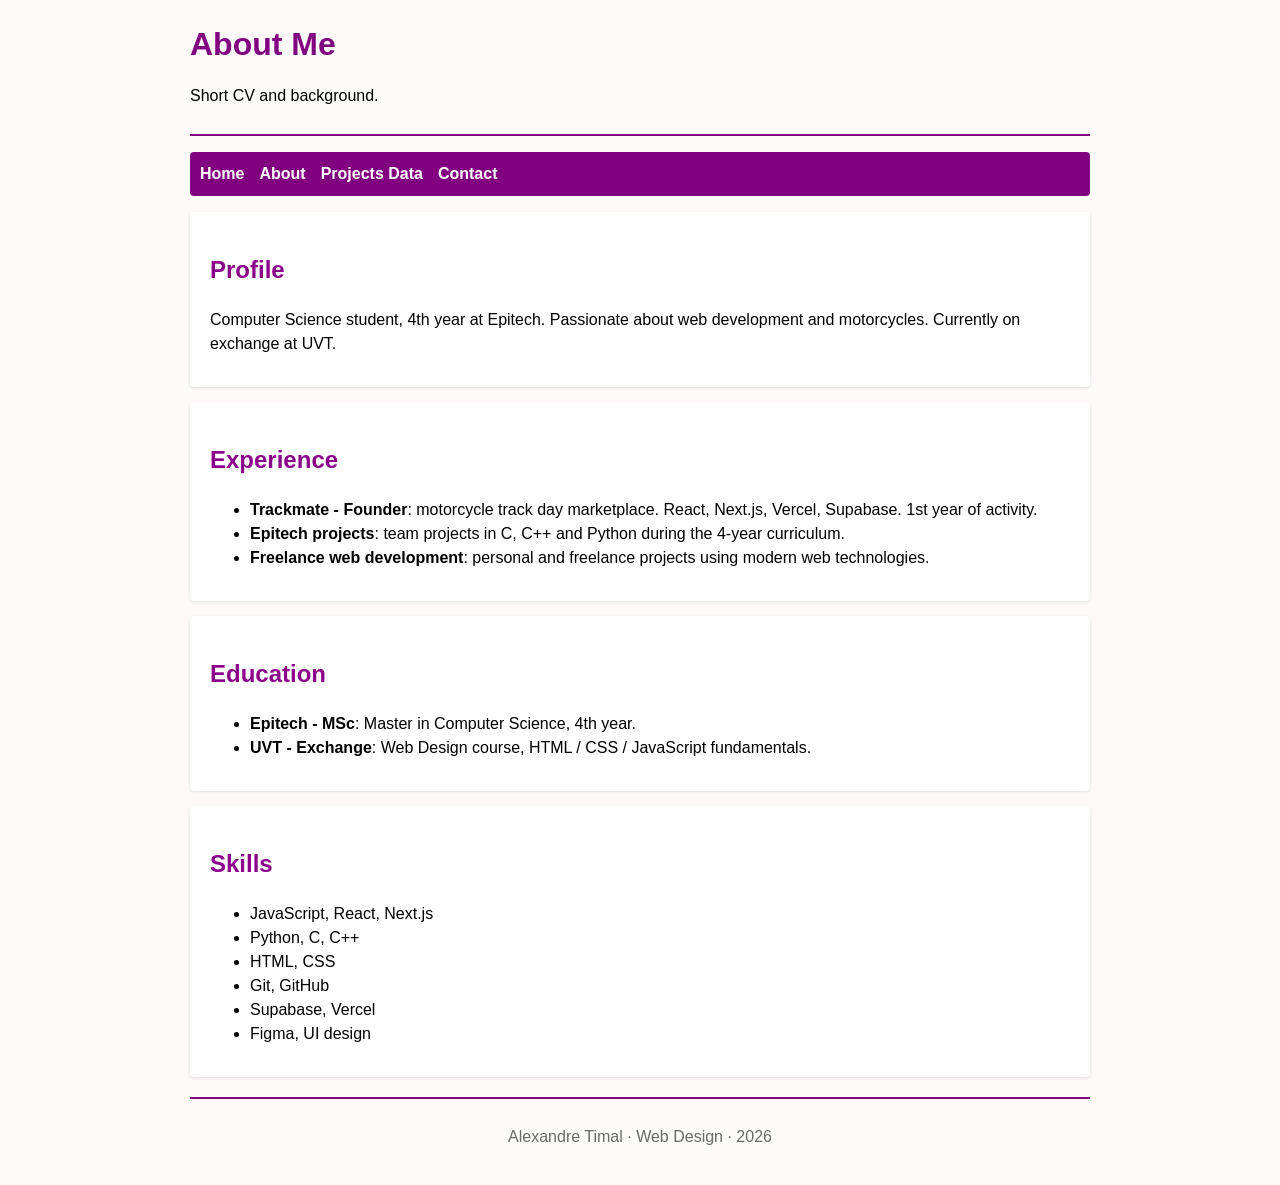
==== about.html @ baf16fa9 "feat: adding hw1" ====
<!DOCTYPE html>
<html lang="en">
<head>
  <meta charset="UTF-8">
  <meta name="viewport" content="width=device-width, initial-scale=1">
  <title>About - Alexandre Timal</title>
  <link rel="stylesheet" href="styles.css">
</head>
<body>
  <a href="#main-content" class="skip-link">Skip to main content</a>

  <header>
    <h1>About Me</h1>
    <p>Short CV and background.</p>
  </header>

  <nav aria-label="Main navigation">
    <ul>
      <li><a href="index.html">Home</a></li>
      <li><a href="about.html">About</a></li>
      <li><a href="data.html">Projects Data</a></li>
      <li><a href="contact.html">Contact</a></li>
    </ul>
  </nav>

  <main id="main-content">
    <section>
      <h2>Profile</h2>
      <p>Computer Science student, 4th year at Epitech. Passionate about web development and motorcycles. Currently on exchange at UVT.</p>
    </section>

    <section>
      <h2>Experience</h2>
      <ul>
        <li><strong>Trackmate - Founder</strong>: motorcycle track day marketplace. React, Next.js, Vercel, Supabase. 1st year of activity.</li>
        <li><strong>Epitech projects</strong>: team projects in C, C++ and Python during the 4-year curriculum.</li>
        <li><strong>Freelance web development</strong>: personal and freelance projects using modern web technologies.</li>
      </ul>
    </section>

    <section>
      <h2>Education</h2>
      <ul>
        <li><strong>Epitech - MSc</strong>: Master in Computer Science, 4th year.</li>
        <li><strong>UVT - Exchange</strong>: Web Design course, HTML / CSS / JavaScript fundamentals.</li>
      </ul>
    </section>

    <section>
      <h2>Skills</h2>
      <ul>
        <li>JavaScript, React, Next.js</li>
        <li>Python, C, C++</li>
        <li>HTML, CSS</li>
        <li>Git, GitHub</li>
        <li>Supabase, Vercel</li>
        <li>Figma, UI design</li>
      </ul>
    </section>
  </main>

  <footer>
    <p>Alexandre Timal &middot; Web Design &middot; 2026</p>
  </footer>
</body>
</html>
---- styles.css ----
body {
  font-family: Arial, Helvetica, sans-serif;
  line-height: 1.5;
  color: black;
  background: snow;
  max-width: 900px;
  margin: 0 auto;
  padding: 20px;
}

.skip-link {
  position: absolute;
  left: -999px;
  top: 0;
  background: purple;
  color: white;
  padding: 8px 12px;
}
.skip-link:focus {
  left: 10px;
}

header {
  border-bottom: 2px solid purple;
  margin-bottom: 15px;
  padding-bottom: 10px;
}

h1 {
  color: purple;
  margin: 0 0 5px 0;
}

h2 {
  color: darkmagenta;
  margin-top: 25px;
}

nav ul {
  list-style: none;
  padding: 0;
  display: flex;
  gap: 15px;
  background: purple;
  padding: 10px;
  border-radius: 4px;
}

nav a {
  color: white;
  text-decoration: none;
  font-weight: bold;
}

nav a:hover,
nav a:focus {
  text-decoration: underline;
}

main section {
  background: white;
  padding: 15px 20px;
  margin-bottom: 15px;
  border-radius: 4px;
  box-shadow: 0 1px 3px gainsboro;
}

main img {
  max-width: 100%;
  height: auto;
  border-radius: 4px;
}

.data-table {
  border-collapse: collapse;
  width: 100%;
}

.data-table caption {
  caption-side: top;
  font-weight: bold;
  padding: 8px;
  text-align: left;
}

.data-table th,
.data-table td {
  border: 1px solid lightgray;
  padding: 10px;
  text-align: left;
}

.data-table thead th {
  background: purple;
  color: white;
}

.data-table tbody th {
  background: thistle;
}

.data-table tbody tr:nth-child(even) td {
  background: lavenderblush;
}

form fieldset {
  border: 1px solid lightgray;
  padding: 15px;
  margin-bottom: 15px;
  border-radius: 4px;
}

form legend {
  font-weight: bold;
  color: purple;
  padding: 0 5px;
}

form label {
  display: block;
  margin-top: 10px;
  margin-bottom: 4px;
}

form input[type="text"],
form input[type="email"],
form textarea {
  width: 100%;
  padding: 8px;
  border: 1px solid gray;
  border-radius: 3px;
  font-family: inherit;
  font-size: 1rem;
  box-sizing: border-box;
}

form input[type="radio"] {
  margin-right: 5px;
}

form input[type="radio"] + label {
  display: inline;
  margin-right: 15px;
}

form button {
  background: purple;
  color: white;
  border: none;
  padding: 10px 20px;
  font-size: 1rem;
  cursor: pointer;
  border-radius: 3px;
  margin-top: 10px;
}

form button:hover,
form button:focus {
  background: darkmagenta;
}

footer {
  border-top: 2px solid purple;
  margin-top: 20px;
  padding-top: 10px;
  text-align: center;
  color: dimgray;
}
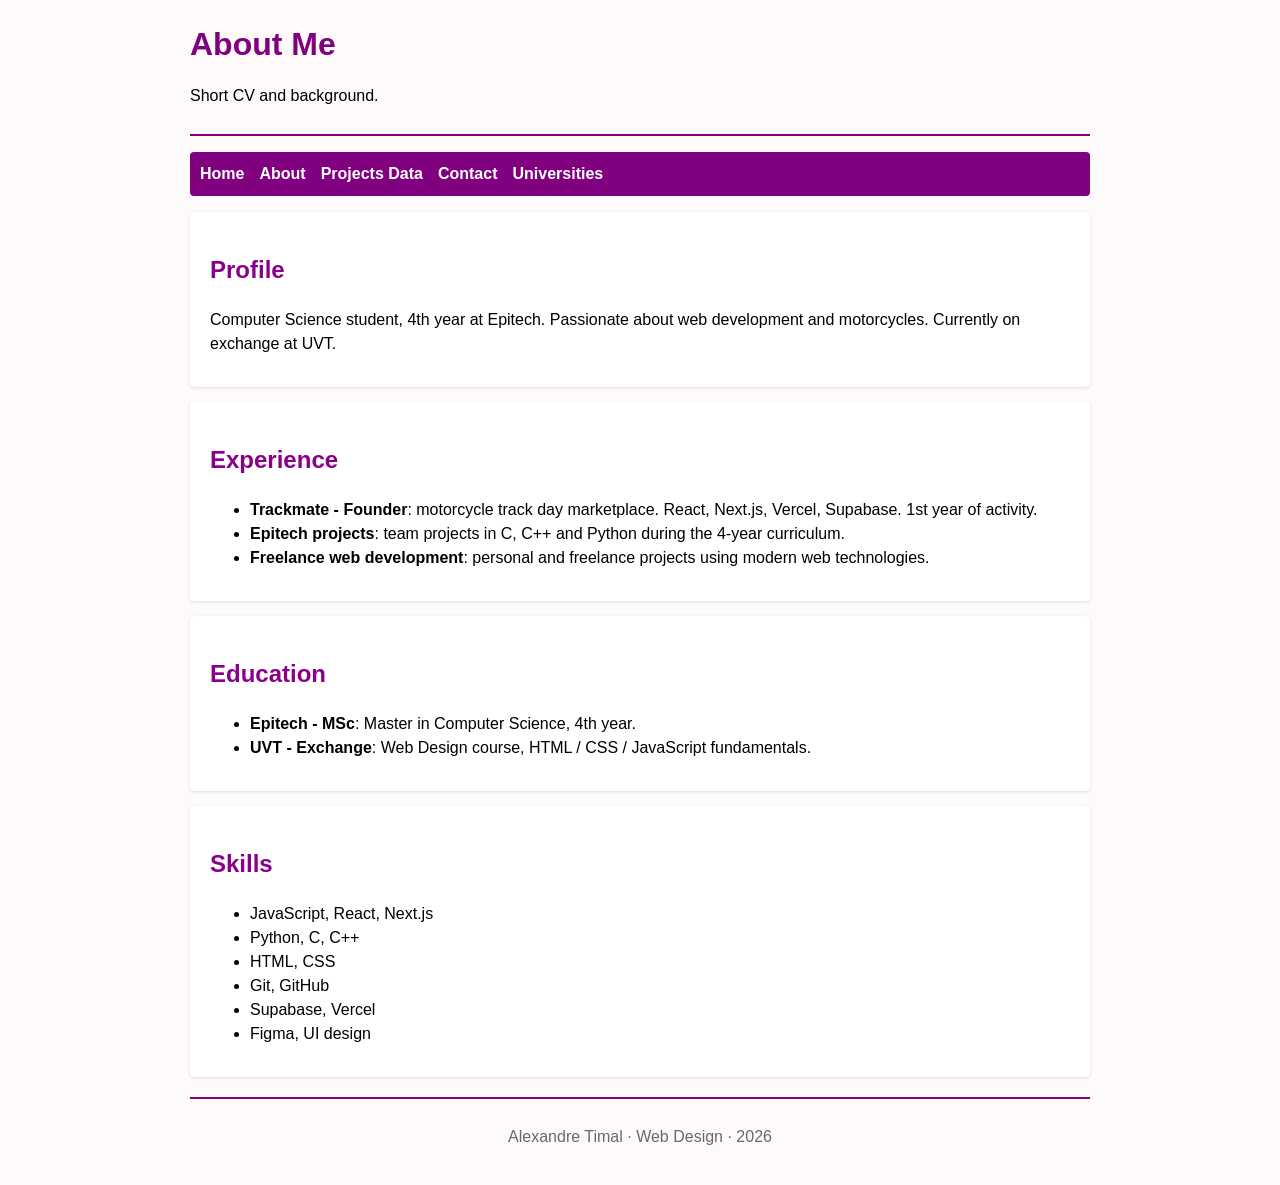
==== commit 1ca1b7f9: "feat: copy lab 10" ====
--- a/about.html
+++ b/about.html
@@ -20,6 +20,7 @@
       <li><a href="about.html">About</a></li>
       <li><a href="data.html">Projects Data</a></li>
       <li><a href="contact.html">Contact</a></li>
+      <li><a href="universities.html">Universities</a></li>
     </ul>
   </nav>
 
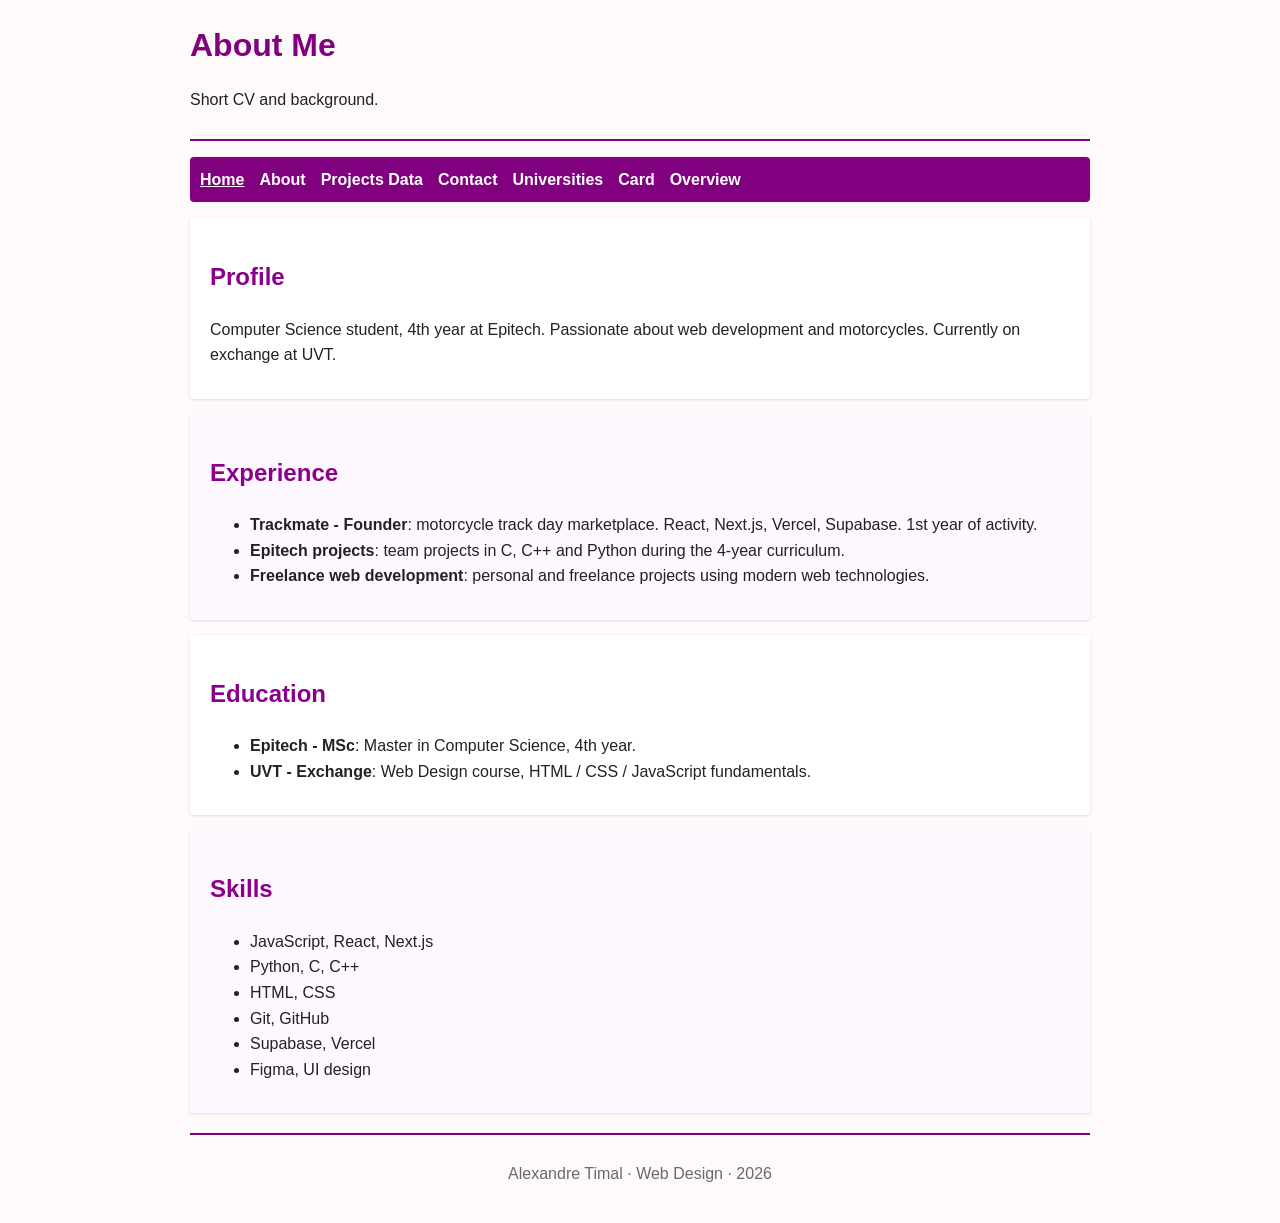
==== commit c7ec450e: "feat: add hw2" ====
--- a/about.html
+++ b/about.html
@@ -21,6 +21,8 @@
       <li><a href="data.html">Projects Data</a></li>
       <li><a href="contact.html">Contact</a></li>
       <li><a href="universities.html">Universities</a></li>
+      <li><a href="card.html">Card</a></li>
+      <li><a href="overview.html">Overview</a></li>
     </ul>
   </nav>
 
--- a/styles.css
+++ b/styles.css
@@ -1,11 +1,24 @@
 body {
   font-family: Arial, Helvetica, sans-serif;
-  line-height: 1.5;
-  color: black;
+  line-height: 1.6;
+  color: #222;
   background: snow;
   max-width: 900px;
   margin: 0 auto;
   padding: 20px;
+  font-size: 16px;
+}
+
+main section:nth-child(odd) {
+  background: white;
+}
+
+main section:nth-child(even) {
+  background: #fdf7ff;
+}
+
+nav ul li:nth-child(1) a {
+  text-decoration: underline;
 }
 
 .skip-link {
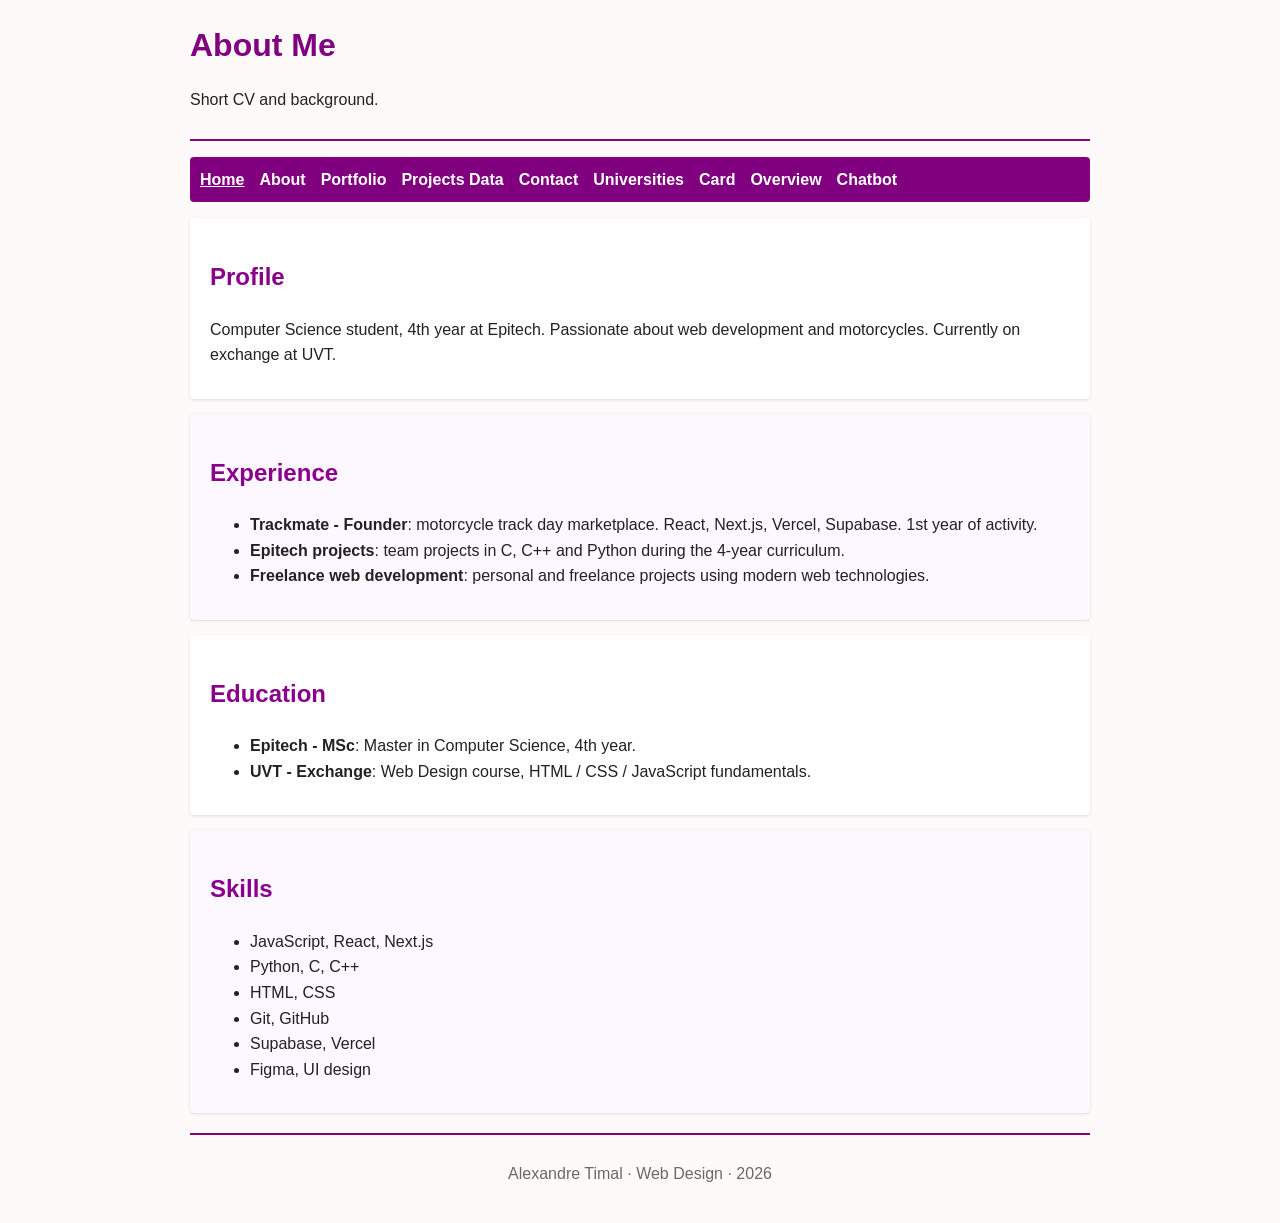
==== commit c9ae6b92: "hw3 update" ====
--- a/about.html
+++ b/about.html
@@ -14,17 +14,8 @@
     <p>Short CV and background.</p>
   </header>
 
-  <nav aria-label="Main navigation">
-    <ul>
-      <li><a href="index.html">Home</a></li>
-      <li><a href="about.html">About</a></li>
-      <li><a href="data.html">Projects Data</a></li>
-      <li><a href="contact.html">Contact</a></li>
-      <li><a href="universities.html">Universities</a></li>
-      <li><a href="card.html">Card</a></li>
-      <li><a href="overview.html">Overview</a></li>
-    </ul>
-  </nav>
+  <nav id="main-nav"></nav>
+  <script src="nav.js"></script>
 
   <main id="main-content">
     <section>
